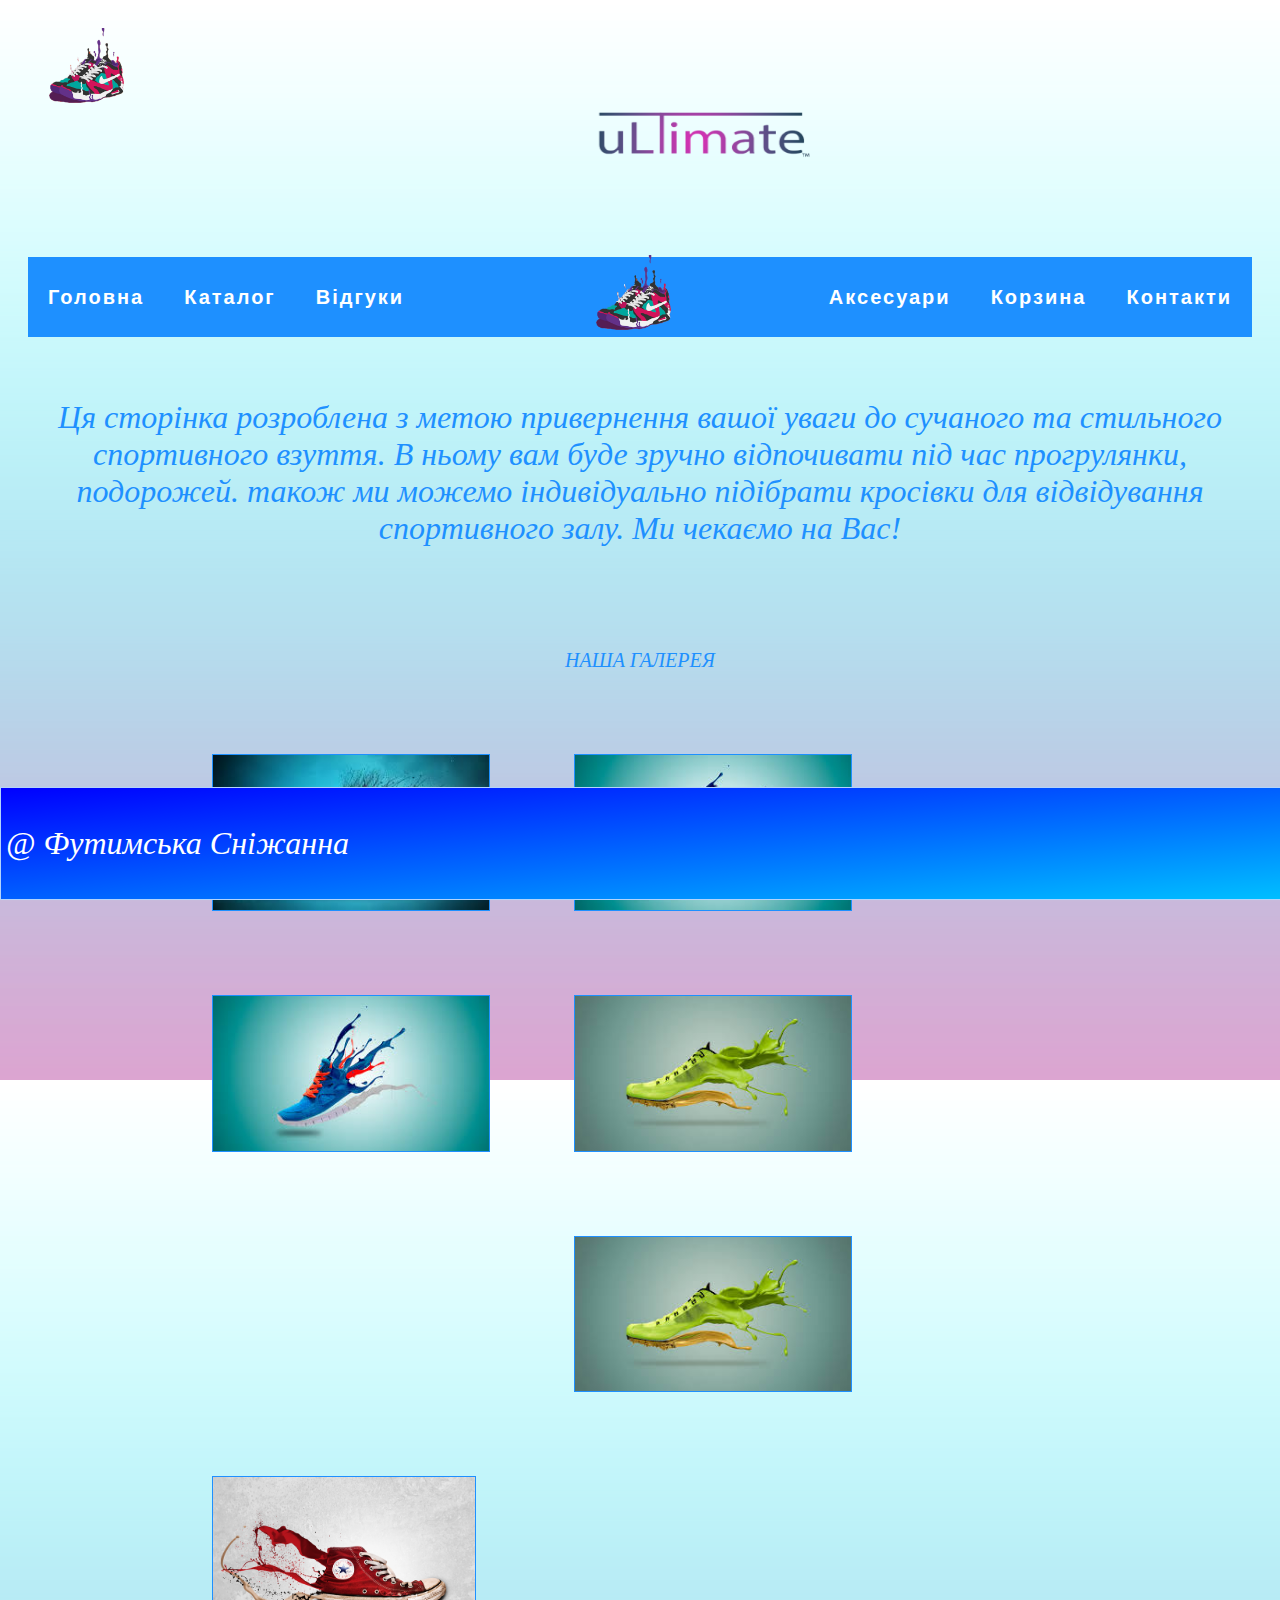
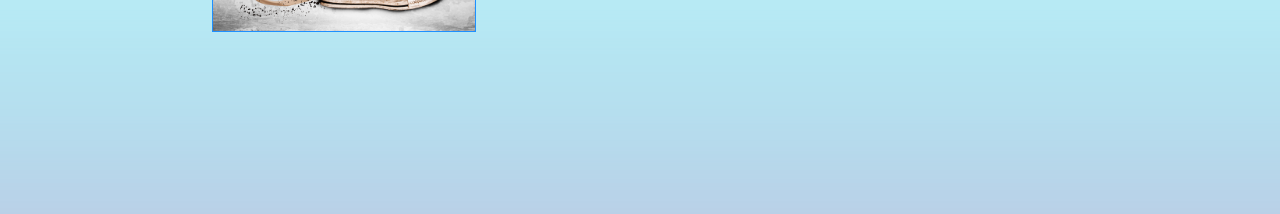
==== index.html @ f440fbd6 "Add files via upload" ====
<!DOCTYPE html>
<html lang="en">
<head>
  <meta charset="UTF-8">
  <meta name="viewport" content="width=device-width, initial-scale=1.0">
  <title>Гaл</title>
  <link rel="stylesheet" href="menu.css">
  <link rel="stylesheet" href="index2.html">
  <link rel="stylesheet" href="index3.html">
  <link rel="stylesheet" href="style111.css">
  <link href='https://fonts.google.com/specimen/Sansita?selection.family=Sansita' rel='stylesheet' type='text/css'>
  <link rel="stylesheet" href="bootstrap.css">
  <link rel="stylesheet" href="bootstrap-grid.css">
  <link rel="stylesheet" href="bootstrap-reboot.css">
  <script src="https://ajax.googleapis.com/ajax/libs/jquery/3.3.1/jquery.min.js"></script>
  <script src="https://maxcdn.bootstrapcdn.com/bootstrap/3.3.7/js/bootstrap.min.js"></script>
  <style>
    html,
    body {
      height: 100%;
      color: #1E90FF;
    }

    #grad1 {

        background-image: linear-gradient(to bottom right,blue, deepskyblue);
      }
      .wrapper {
        display: flex;
        flex-direction: column;
        height: 100%;
      }
      .content {
        flex: 1 0 auto;
      }
      .footer {
        padding: 5px;
        left: 0; bottom: 0; /
        color: #fff; /* Цвет текста */
        width: 100%;
        border: 1px solid #b3d4fc;
      }
      #footer div {
        padding: 10px; /* Поля вокруг текста */
        background: #39b54a; /* Цвет фона */
      }
      . p
      {font-family: 'Sansita', sans-serif;

      }
      . container {
        width: 100%;
        max-width: 960px;
        margin: 0 auto;
        border: 5px solid #b3d4fc ;
      }

    @media (max-width: 200px)
      .menu-main li {display: block;}
      div {
        padding: 10px;
      }

      @media screen and (min-width: 600px) {
        div {
          font-size: 40px;
        }
      }

      @media screen and (max-width: 600px) {
        div {
          font-size: 20px;
        }
      }

  </style>

</head>
<body background="fon.png">
<div>
  <div class="wrapper">

    <header>
      <img src="кросовок.png"  align="left" width="130" height="75">
      <div align="center"><img src="logo1.png"  width="450" height="200"></div>

      <nav  class="top-menu">
        <ul class="menu-main">
          <li class="left-item"><a  href="index.html">Головна</a></li>
          <li class="left-item"><a href="index2.html">Каталог</a></li>
          <li class="left-item"><a href="index3.html">Відгуки</a></li>
          <li class="right-item"><a href="">Контакти</a></li>
          <li class="right-item"><a href="">Корзина</a></li>
          <li class="right-item"><a href="">Аксесуари</a></li>
        </ul>
        <a class="navbar-logo" href=""><img src="кросовок.png" width="130" height="75"></a>
      </nav>
    </header>




    <div class="content">

      <div class="row">
        <div class="col-sm-4">
          <p align="center">Ця  сторінка розроблена з метою привернення вашої уваги до сучаного та стильного спортивного взуття. В ньому вам буде зручно відпочивати під час прогрулянки, подорожей. також ми можемо індивідуально підібрати кросівки для відвідування спортивного залу. Ми чекаємо на Вас!</p></h1>
        </div>
        <div class="col-sm-8">
          <div class="image">
            <div class="container">
              <h1><p align="center">Наша галерея</p></h1>
              <div id="gallery">
                <figure class="photo">
                  <a href="завантаження.jpg" data-lightbox="roadtrip" ><img src="завантаження.jpg"  width="100%" /></a>

                </figure>
                <figure class="photo">
                  <a href="images.jpg" data-lightbox="roadtrip" ><img src="images.jpg"  width="100%" /></a>

                </figure>
                <figure class="photo">
                  <a href="images.jpg" data-lightbox="roadtrip"><img src="images.jpg" width="100%" /></a>

                </figure>
                <figure class="photo">
                  <a href="images (2).jpg" data-lightbox="roadtrip" ><img src="images (2).jpg"  width="100%" /></a>

                </figure>
                <figure class="photo">
                  <a href="images (2).jpg" data-lightbox="roadtrip" ><img src="images (2).jpg" width="100%" /></a>

                </figure>
                <figure class="photo">
                  <a href="final22.jpg" data-lightbox="roadtrip" ><img src="final22.jpg"  width="95%"  height="394px"/></a>

                </figure>
              </div>
            </div>
          </div>
        </div>
      </div>
    </div>

  </div>

  <div id="grad1" class="footer">
    <p>@ Футимська Сніжанна</p>
   </div>
</div>
</div>
</body>
</html>
---- menu.css ----
.top-menu {
  position: relative;
  background: #1E90FF;
}
.menu-main {
  list-style: none;
  margin: 0;
  padding: 0;
}
.menu-main:after {
  content: "";
  display: table;
  clear: both;
}
.left-item {float: left;}
.right-item {float: right;}
.navbar-logo {
  position: absolute;
  left: 50%;
  top: 50%;
  transform: translate(-50%,-50%);
}
.menu-main a {
  text-decoration: none;
  display: block;
  line-height: 80px;
  padding: 0 20px;
  font-size: 50%;
  letter-spacing: 2px;
  font-family: 'Sansita', sans-serif;
  font-weight: bold;
  color: white;
  transition: .3s linear;
}
.menu-main a:hover {background: rgba(0,0,0,.3);}
@media (max-width: 830px) {
  .menu-main {
    padding-top: 90px;
    text-align: center;
  }
  .navbar-logo {
    position: absolute;
    left: 50%;
    top: 10px;
    transform: translateX(-50%);
  }
  .menu-main li {
    float: none;
    display: inline-block;

  }
  .menu-main a {
    line-height: normal;
    padding: 20px 15px;
    font-size: 16px;
  }

}
@media (max-width: 630px) and (min-width: 201px){
  .menu-main li {display: block;}
  .footer {position: relative;}
  .p {font-size: 20% }

}
@media (max-width: 200px)
  .menu-main li {display: block;}
  .footer  {position: relative;}

.box-crew{
  border:7px solid #1E90FF;
  height:178px;
  position:relative;
  width:171px;
  overflow:hidden;
}

.box-crew span{
  background-color:rgba(0, 0, 0, 0.4);
  top:-100px;
  transition-duration:0.6s;
  padding:10px 0;
  position:absolute;
  text-align:center;
  color:#fff;
  font-size:12px;
  font-weight:bold;
  line-height:16px;
  margin:0;
  display:block;
  width:100%;
}

div.box-crew:hover span{
  top:0;
}

.box-crew1{
  border:7px solid #1E90FF;
  height:178px;
  position:relative;
  width:171px;
  overflow:hidden;
}

.box-crew1 span{
  background-color:rgba(0, 0, 0, 0.4);
  top:-100px;
  transition-duration:0.6s;
  padding:10px 0;
  position:absolute;
  text-align:center;
  color:#fff;
  font-size:12px;
  font-weight:bold;
  line-height:16px;
  margin:0;
  display:block;
  width:100%;
}

div.box-crew:hover span{
  top:0;
  -o-transition: all .3s easy; /*opera*/
  -moz-transition: all .3s easy; /*mazila*/
}

.box-crew2{
  border:7px solid #1E90FF;
  height:178px;
  position:relative;
  width:171px;
  overflow:hidden;

}

.box-crew2 span{
  background-color:rgba(0, 0, 0, 0.4);
  top:-100px;
  transition-duration:0.6s;
  padding:10px 0;
  position:absolute;
  text-align:center;
  color:#fff;
  font-size:12px;
  font-weight:bold;
  line-height:16px;
  margin:0;
  display:block;
  width:100%;
}

div.box-crew:hover span{
  top:0;
}
  .wrapper {
    display: flex;
    flex-direction: column;
    height: 100%;
  }
  .content {
    flex: 1 0 auto;
  }
  .footer {
    position: fixed; /* Фиксированное положение */
    left: 0; bottom: 0; /* Левый нижний угол */
    color: #fff; /* Цвет текста */
    width: 100%; /* Ширина слоя */
    border: 5px solid #b3d4fc;
  }
  #footer div {
    padding: 10px; /* Поля вокруг текста */
    background: #39b54a; /* Цвет фона */
  }
.text
{

}
---- style111.css ----
.container {
  width: 100%;
  max-width: 960px;
  margin: 0 auto;
}
.photo {
  float: left;
  width: 30%;
  padding: 2px;
  box-sizing: border-box;
}
.photo img {
  display: block;
  max-width: 100%;
  height: auto;
  border: 1px solid #1E90FF;
  box-sizing: border-box;
}
.photo a:hover {
  opacity: 0.5;
}
.photo a {
  display: block;
  position: relative;
}
.photo a:after {

  width: 52px;
  height: 35px;
  position: absolute;
  margin: auto;
  top: 0;
  left: 0;
  bottom: 0;
  right: 0;
  visibility: hidden;
}
.photo:hover> a:after {
  visibility: visible;
}
.photo figcaption {
  color: #1E90FF;
  text-align: center;
  margin-top: 20px;
}
h1 {
  font-size: 25px;
  text-transform: uppercase;
  color:#1E90FF;
  text-align: center;
  margin: 30px 0;
}
body {
  font-family: 'Pattaya', sans-serif;
  font-size: 30px;
  font-weight: inherit;
  color: #1E90FF;
}
#gallery {
  margin-bottom: 60px;
}
#gallery:after {
  content: '';
  display: block;
  height: 0;
  clear: both;
}
p{
  font:  italic 80% serif;
}
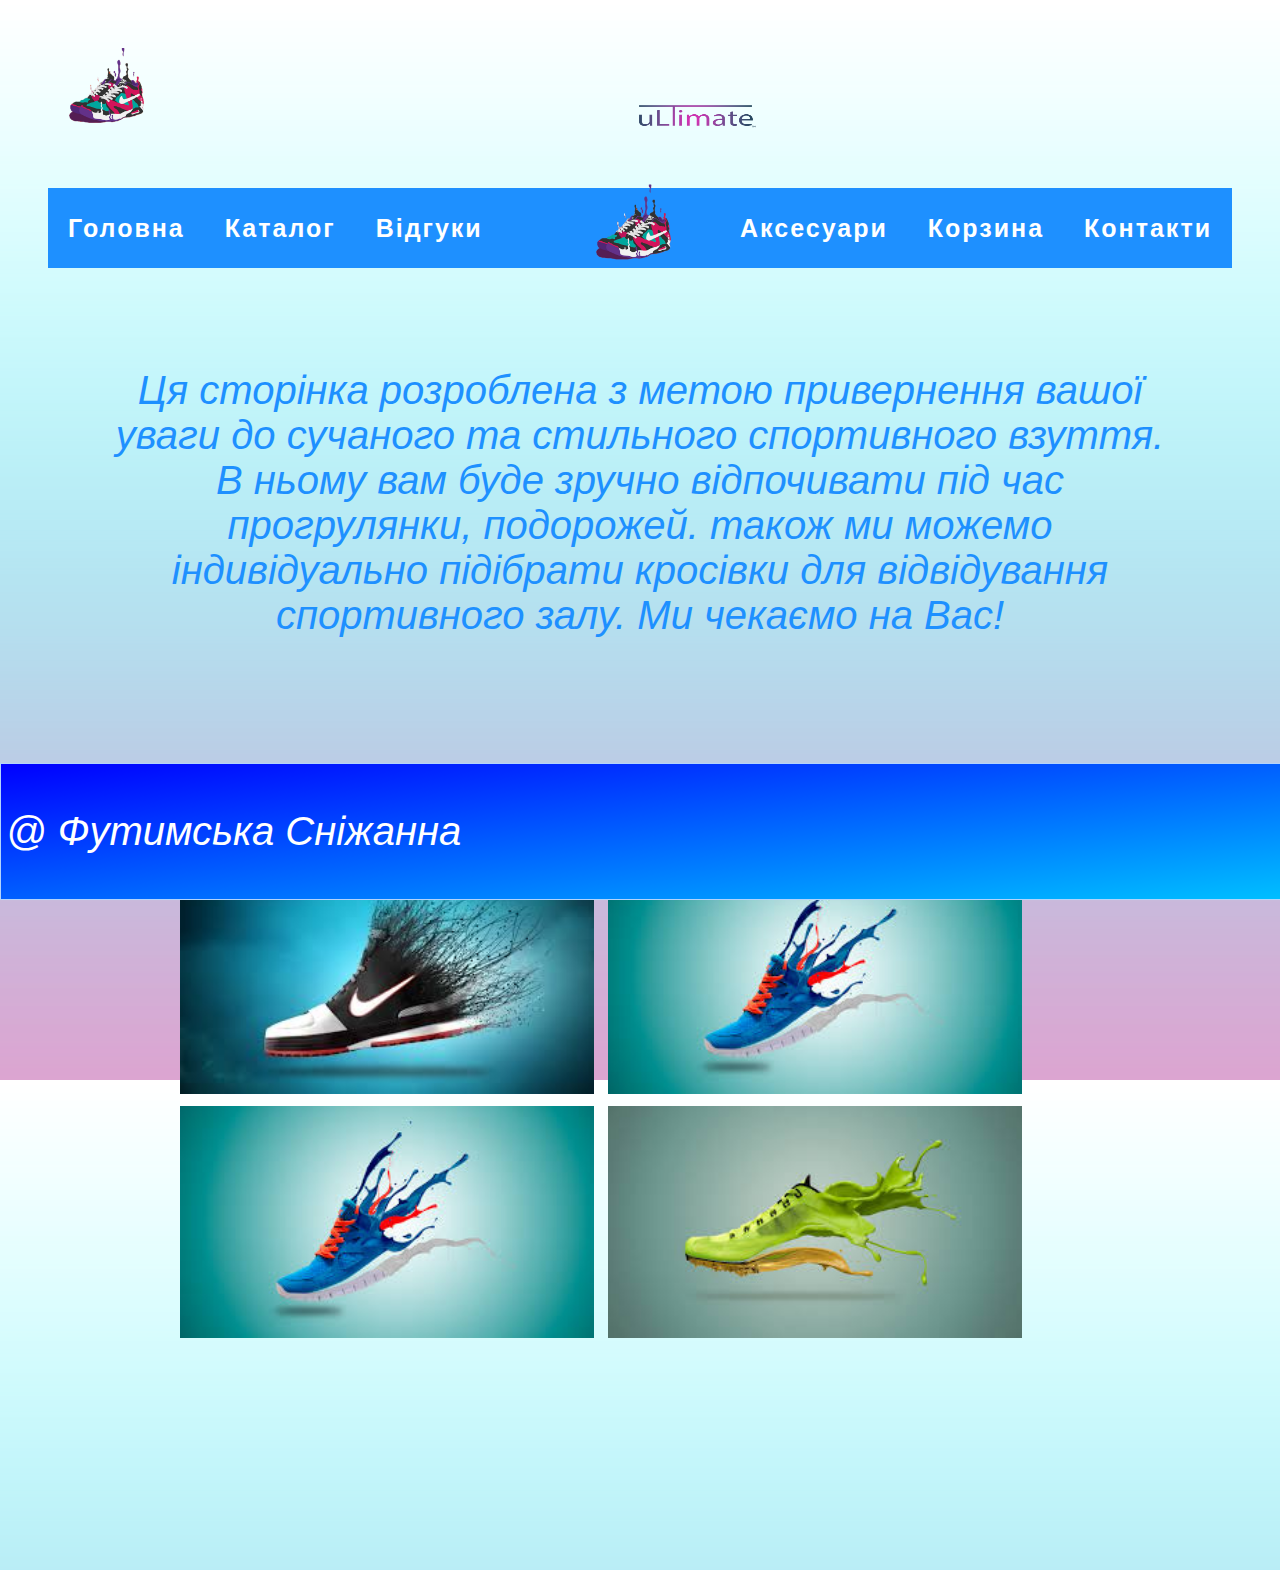
==== commit 308d8e63: "Add files via upload" ====
--- a/index.html
+++ b/index.html
@@ -40,11 +40,8 @@
         width: 100%;
         border: 1px solid #b3d4fc;
       }
-      #footer div {
-        padding: 10px; /* Поля вокруг текста */
-        background: #39b54a; /* Цвет фона */
-      }
-      . p
+
+       p
       {font-family: 'Sansita', sans-serif;
 
       }
@@ -58,20 +55,29 @@
     @media (max-width: 200px)
       .menu-main li {display: block;}
       div {
-        padding: 10px;
+        padding: 20px;
       }
 
       @media screen and (min-width: 600px) {
         div {
-          font-size: 40px;
-        }
-      }
+          font-size: 50px;}
+
+
 
       @media screen and (max-width: 600px) {
         div {
-          font-size: 20px;
+          font-size: 45px;
+          color: #005c;
+        }
+        img {
+          width: 60%;
+          float: left;
         }
       }
+    . row{
+      width: 100%;
+    }
+
 
   </style>
 
@@ -82,7 +88,7 @@
 
     <header>
       <img src="кросовок.png"  align="left" width="130" height="75">
-      <div align="center"><img src="logo1.png"  width="450" height="200"></div>
+      <div align="center"><img src="logo1.png"  width="250" height="100" align="center"></div>
 
       <nav  class="top-menu">
         <ul class="menu-main">
@@ -103,38 +109,27 @@
     <div class="content">
 
       <div class="row">
-        <div class="col-sm-4">
+        <div class="col-lg-4">
           <p align="center">Ця  сторінка розроблена з метою привернення вашої уваги до сучаного та стильного спортивного взуття. В ньому вам буде зручно відпочивати під час прогрулянки, подорожей. також ми можемо індивідуально підібрати кросівки для відвідування спортивного залу. Ми чекаємо на Вас!</p></h1>
         </div>
-        <div class="col-sm-8">
+        <div class="col-lg-8">
           <div class="image">
             <div class="container">
               <h1><p align="center">Наша галерея</p></h1>
-              <div id="gallery">
-                <figure class="photo">
-                  <a href="завантаження.jpg" data-lightbox="roadtrip" ><img src="завантаження.jpg"  width="100%" /></a>
+              <div id="gallery" class="embed-responsive">
 
-                </figure>
-                <figure class="photo">
-                  <a href="images.jpg" data-lightbox="roadtrip" ><img src="images.jpg"  width="100%" /></a>
 
-                </figure>
-                <figure class="photo">
-                  <a href="images.jpg" data-lightbox="roadtrip"><img src="images.jpg" width="100%" /></a>
+                  <a href="завантаження.jpg" data-lightbox="roadtrip" ><img  class="img-thumbnail" src="завантаження.jpg"  width="45%" /></a>
 
-                </figure>
-                <figure class="photo">
-                  <a href="images (2).jpg" data-lightbox="roadtrip" ><img src="images (2).jpg"  width="100%" /></a>
 
-                </figure>
-                <figure class="photo">
-                  <a href="images (2).jpg" data-lightbox="roadtrip" ><img src="images (2).jpg" width="100%" /></a>
+                  <a href="images.jpg" data-lightbox="roadtrip" ><img class="img-thumbnail" src="images.jpg"  width="45%" /></a>
 
-                </figure>
-                <figure class="photo">
-                  <a href="final22.jpg" data-lightbox="roadtrip" ><img src="final22.jpg"  width="95%"  height="394px"/></a>
+                  <a href="images.jpg" data-lightbox="roadtrip"><img class="img-thumbnail" src="images.jpg" width="45%" /></a>
 
-                </figure>
+
+                  <a href="images (2).jpg" data-lightbox="roadtrip" ><img class="img-thumbnail" src="images (2).jpg"  width="45%" /></a>
+
+
               </div>
             </div>
           </div>
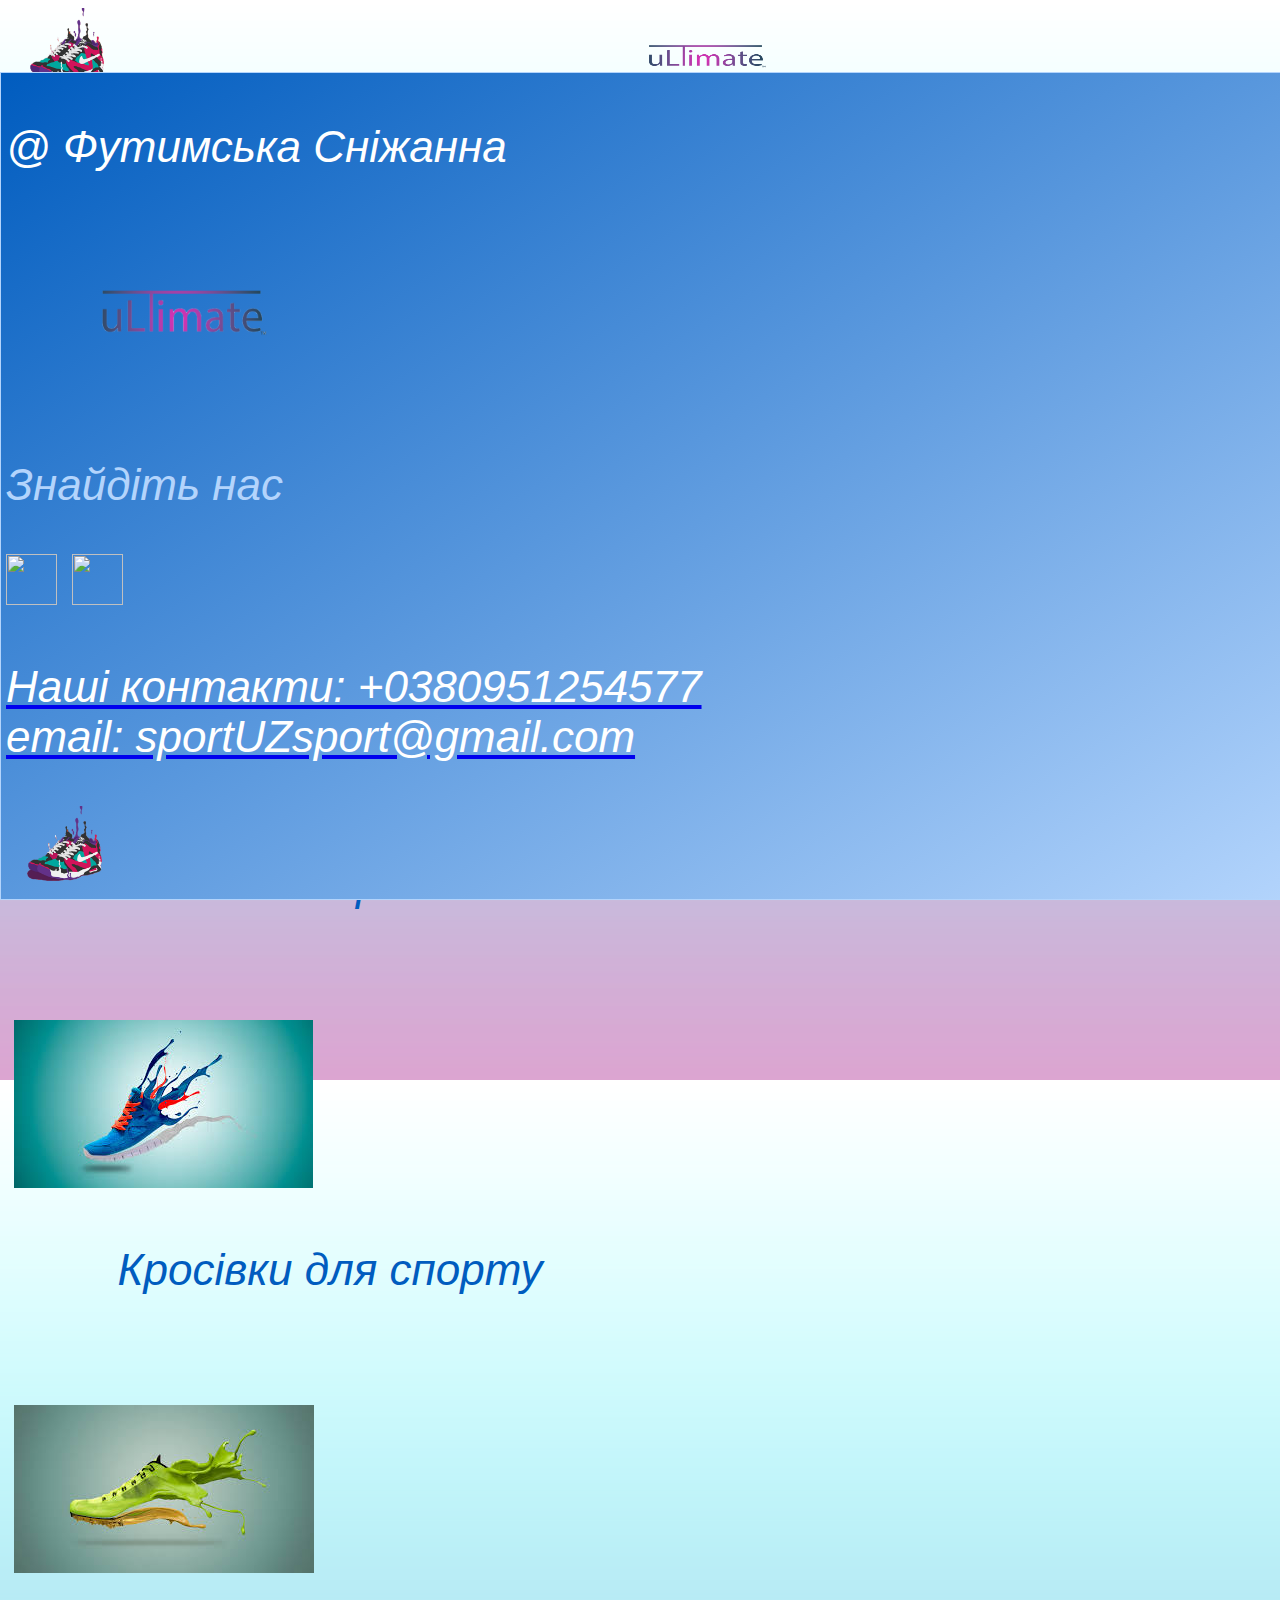
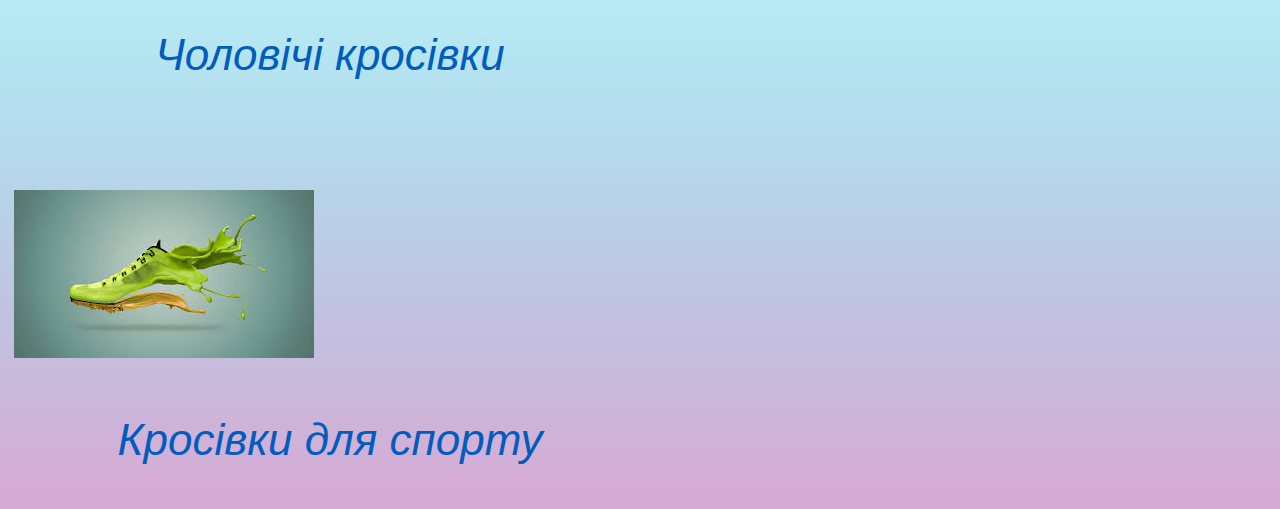
==== commit d3cf1410: "Add files via upload" ====
--- a/index.html
+++ b/index.html
@@ -1,3 +1,4 @@
+
 <!DOCTYPE html>
 <html lang="en">
 <head>
@@ -6,7 +7,7 @@
   <title>Гaл</title>
   <link rel="stylesheet" href="menu.css">
   <link rel="stylesheet" href="index2.html">
-  <link rel="stylesheet" href="index3.html">
+  <link rel="stylesheet" href="vilhuk.html">
   <link rel="stylesheet" href="style111.css">
   <link href='https://fonts.google.com/specimen/Sansita?selection.family=Sansita' rel='stylesheet' type='text/css'>
   <link rel="stylesheet" href="bootstrap.css">
@@ -23,61 +24,94 @@
 
     #grad1 {
 
-        background-image: linear-gradient(to bottom right,blue, deepskyblue);
-      }
-      .wrapper {
-        display: flex;
-        flex-direction: column;
-        height: 100%;
-      }
-      .content {
-        flex: 1 0 auto;
-      }
-      .footer {
-        padding: 5px;
-        left: 0; bottom: 0; /
-        color: #fff; /* Цвет текста */
-        width: 100%;
-        border: 1px solid #b3d4fc;
-      }
-
-       p
-      {font-family: 'Sansita', sans-serif;
-
-      }
-      . container {
-        width: 100%;
-        max-width: 960px;
-        margin: 0 auto;
-        border: 5px solid #b3d4fc ;
-      }
-
-    @media (max-width: 200px)
-      .menu-main li {display: block;}
-      div {
-        padding: 20px;
-      }
-
-      @media screen and (min-width: 600px) {
+      background-image: linear-gradient(to bottom right,#005cbf, #b3d4fc);
+    }
+    .wrapper {
+      display: flex;
+      flex-direction: column;
+      height: 100%;
+    }
+    .content {
+      flex: 1 0 auto;
+    }
+    .footer {
+      padding: 5px;
+      left: 0; bottom: 0; /
+    color: #fff; /* Цвет текста */
+      width: 100%;
+      border: 1px solid #b3d4fc;
+    }
+
+    p
+    {font-family: 'Sansita', sans-serif;
+
+    }
+    . container {
+      width: 100%;
+      max-width: 960px;
+      margin: 0 auto;
+      border: 5px solid #b3d4fc ;
+    }
+
+
+      @media screen and (min-width: 300px) {
         div {
-          font-size: 50px;}
-
-
-
-      @media screen and (max-width: 600px) {
-        div {
-          font-size: 45px;
+          font-size: 50px;
           color: #005c;
-        }
-        img {
-          width: 60%;
+        .responsive {
+          width: 49.99999%;
+          margin: 6px 0;
+
+        }
+    }
+
+
+        @media screen and (min-width: 600px)  {
+          div {
+            font-size: 55px;
+            color: #005cbf;
+          }
+          . photo {
+            width: 60%;
+            float: left;
+            margin-bottom: auto;
+          }
+
+        }
+        div.gallery img {
+          width: 100%;
+          height: auto;
+        }
+
+        div.desc {
+          padding: 0;
+          text-align: center;
+        }
+
+
+        .responsive {
+          padding: 0 6px;
           float: left;
-        }
-      }
-    . row{
-      width: 100%;
-    }
-
+          width: 24.99999%;
+        }
+        . row{
+          width: 100%;
+        }
+
+
+        @media only screen and (max-width: 760px) {
+          .responsive {
+            width: 49.99999%;
+            margin: 6px 0;
+
+          }
+        }
+
+        @media only screen and (max-width: 400px) {
+          .responsive {
+            width: 100%;
+          }
+        }
 
   </style>
 
@@ -94,55 +128,100 @@
         <ul class="menu-main">
           <li class="left-item"><a  href="index.html">Головна</a></li>
           <li class="left-item"><a href="index2.html">Каталог</a></li>
-          <li class="left-item"><a href="index3.html">Відгуки</a></li>
+          <li class="left-item"><a href="vilhuk.html">Відгуки</a></li>
           <li class="right-item"><a href="">Контакти</a></li>
           <li class="right-item"><a href="">Корзина</a></li>
-          <li class="right-item"><a href="">Аксесуари</a></li>
+          <li class="right-item"><a href="vilhuk.html">Аксесуари</a></li>
         </ul>
         <a class="navbar-logo" href=""><img src="кросовок.png" width="130" height="75"></a>
       </nav>
     </header>
 
-
-
-
-    <div class="content">
-
-      <div class="row">
-        <div class="col-lg-4">
-          <p align="center">Ця  сторінка розроблена з метою привернення вашої уваги до сучаного та стильного спортивного взуття. В ньому вам буде зручно відпочивати під час прогрулянки, подорожей. також ми можемо індивідуально підібрати кросівки для відвідування спортивного залу. Ми чекаємо на Вас!</p></h1>
-        </div>
-        <div class="col-lg-8">
-          <div class="image">
-            <div class="container">
-              <h1><p align="center">Наша галерея</p></h1>
-              <div id="gallery" class="embed-responsive">
-
-
-                  <a href="завантаження.jpg" data-lightbox="roadtrip" ><img  class="img-thumbnail" src="завантаження.jpg"  width="45%" /></a>
-
-
-                  <a href="images.jpg" data-lightbox="roadtrip" ><img class="img-thumbnail" src="images.jpg"  width="45%" /></a>
-
-                  <a href="images.jpg" data-lightbox="roadtrip"><img class="img-thumbnail" src="images.jpg" width="45%" /></a>
-
-
-                  <a href="images (2).jpg" data-lightbox="roadtrip" ><img class="img-thumbnail" src="images (2).jpg"  width="45%" /></a>
-
-
-              </div>
-            </div>
-          </div>
-        </div>
+  </div>
+</div>
+<div class="content">
+  <div class="container-fluid">
+
+
+    <div class="row">
+      <div class="col-md-4 col-xs-11"><p align="center">Ця  сторінка розроблена з метою привернення вашої уваги до сучаного та стильного спортивного взуття. В ньому вам буде зручно відпочивати під час прогрулянки, подорожей. також ми можемо індивідуально підібрати кросівки для відвідування спортивного залу. Ми чекаємо на Вас!</p></div>
+      <div class="col-md-8 col-xs-12"><h1><p>Наша галерея</p></h1>
+        <div class="row">
+
+          <div class="col-md-6 col-xs-10" >
+            <div id="gallery" class="responsive" >
+
+              <a target="_blank" href="завантаження.jpg">
+                <img src="завантаження.jpg" alt="Cinque Terre" height="100%">
+              </a>
+              <div class="desc"><p>Чоловічі кросівки</p></div>
+
+          </div>
+          </div>
+          <div class="col-md-6 col-xs-10" >
+            <div id="gallery" class="responsive" >
+
+              <a target="_blank" href="images.jpg">
+                <img src="images.jpg" alt="Cinque Terre" height="100%">
+              </a>
+              <div class="desc"><p>Кросівки для спорту</p></div>
+
+            </div>
+          </div>
+
+          </div>
+        <div class="row">
+
+          <div class="col-md-6 col-xs-10" >
+            <div  id="gallery" class="responsive" >
+
+              <a target="_blank" href="images (2).jpg">
+                <img src="images (2).jpg" alt="Cinque Terre" height="100%">
+              </a>
+              <div class="desc"><p>Чоловічі кросівки</p></div>
+
+            </div>
+
+            </div>
+          <div class="col-md-6 col-xs-10" >
+            <div id="gallery" class="responsive" >
+
+              <a target="_blank" href="images (2).jpg">
+                <img src="images (2).jpg" alt="Cinque Terre" height="100%">
+              </a>
+              <div class="desc"><p>Кросівки для спорту</p></div>
+
+            </div>
+
+            </div>
+
+            </div>
+          </div>
+          </div>
       </div>
     </div>
-
   </div>
 
-  <div id="grad1" class="footer">
-    <p>@ Футимська Сніжанна</p>
-   </div>
+
+
+
+</div>
+
+<div id="grad1" class="footer">
+  <div class="container-fluid">
+    <div class="row">
+      <div class="col-md-4 col-xs-4" > <p style="color: white">@ Футимська Сніжанна</p>
+        <img src="logo1.png"  width="350" height="200" align="center">
+      </div>
+      <div class="col-md-4 col-xs-4" ><p style="color: #b3d4fc">Знайдіть нас</p>
+        <a href="https://www.facebook.com/" target="_blank"><img src="Facebook_icon-icons.com_66933.png" height="51" width="51"></a>
+        <a href="https://www.instagram.com/?hl=uk" target="_blank"><img src="instagram.png" height="51" width="51">
+      </div>
+      <div class="col-md-4 col-xs-4" ><p style="color: white">Наші контакти: +0380951254577<br> email: sportUZsport@gmail.com<br>  </p> <img src="кросовок.png" width="130" height="75">  </div>
+  </div>
+</div>
 </div>
 </div>
 </body>
 </html>
+
